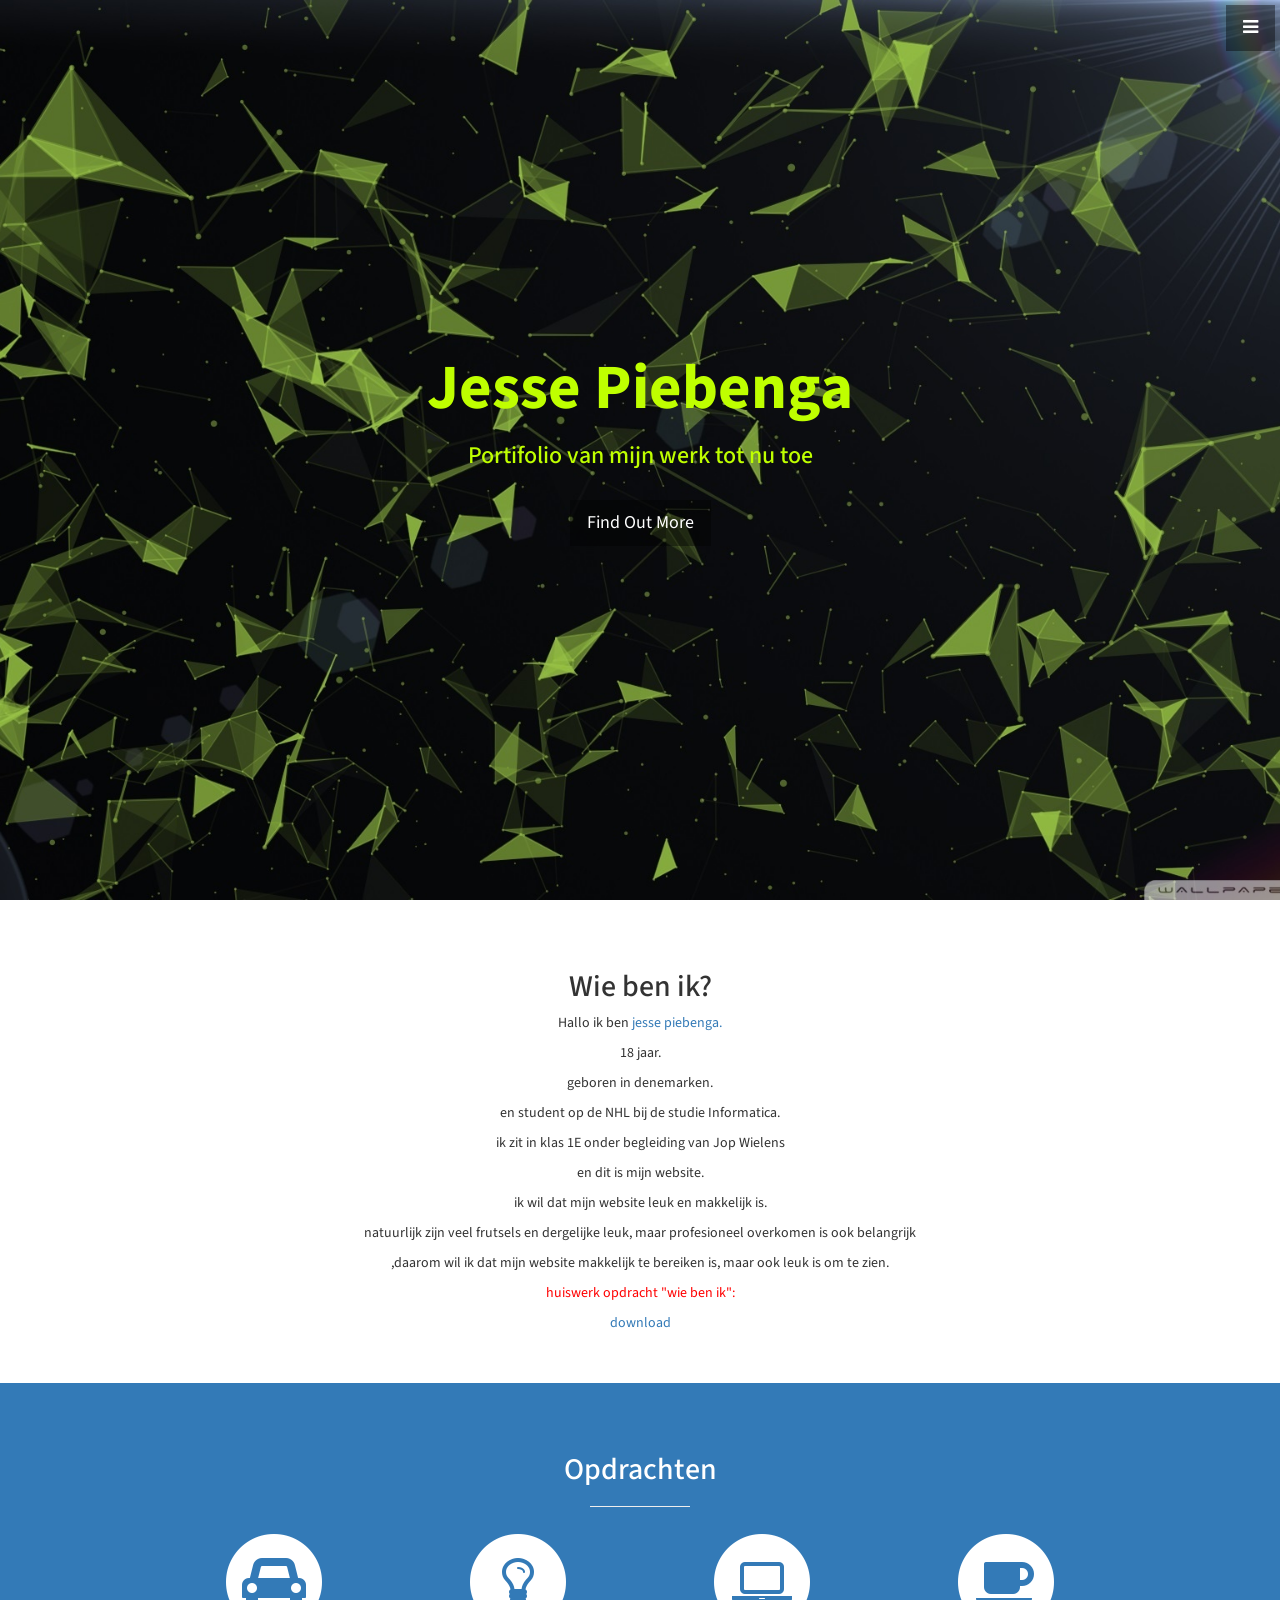
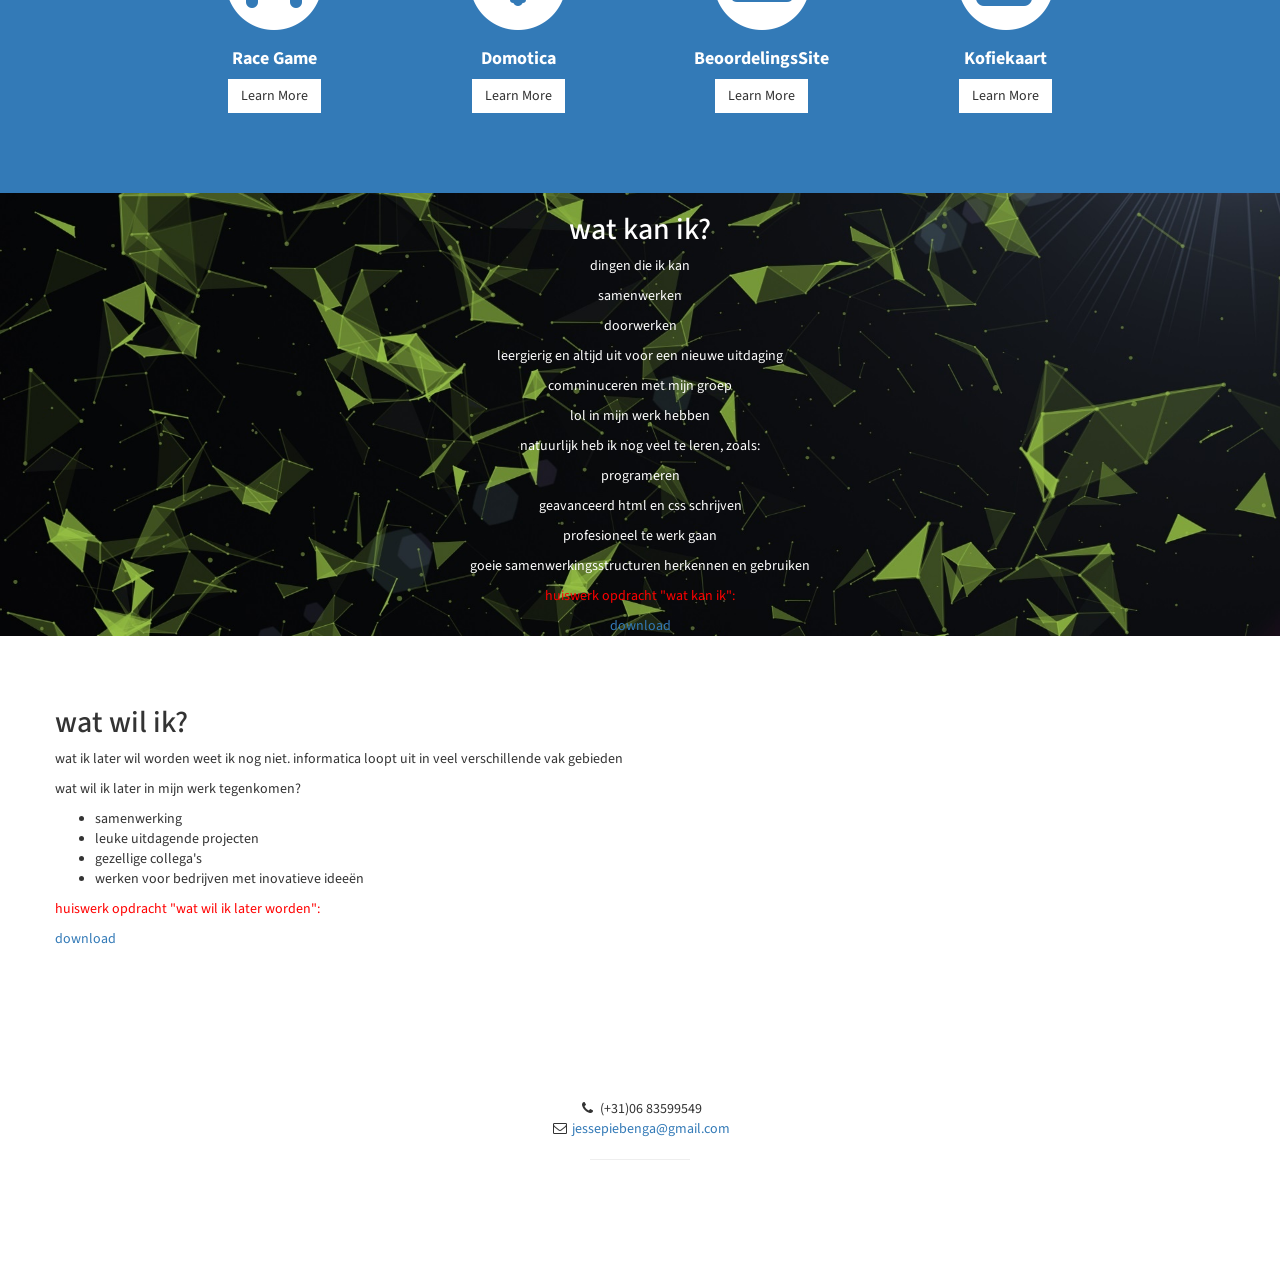
==== startbootstrap-stylish-portfolio-1.0.4/index.html @ 43514a0a "update 2.0" ====
<!DOCTYPE html>
<html lang="en">

<head>

    <meta charset="utf-8">
    <meta http-equiv="X-UA-Compatible" content="IE=edge">
    <meta name="viewport" content="width=device-width, initial-scale=1">
    <meta name="description" content="">
    <meta name="author" content="">

    <title>Portfolio Jesse</title>

    <!-- Bootstrap Core CSS -->
    <link href="css/bootstrap.min.css" rel="stylesheet">

    <!-- Custom CSS -->
    <link href="css/stylish-portfolio.css" rel="stylesheet">

    <!-- Custom Fonts -->
    <link href="font-awesome/css/font-awesome.min.css" rel="stylesheet" type="text/css">
    <link href="http://fonts.googleapis.com/css?family=Source+Sans+Pro:300,400,700,300italic,400italic,700italic" rel="stylesheet" type="text/css">

    <!-- HTML5 Shim and Respond.js IE8 support of HTML5 elements and media queries -->
    <!-- WARNING: Respond.js doesn't work if you view the page via file:// -->
    <!--[if lt IE 9]>
        <script src="https://oss.maxcdn.com/libs/html5shiv/3.7.0/html5shiv.js"></script>
        <script src="https://oss.maxcdn.com/libs/respond.js/1.4.2/respond.min.js"></script>
    <![endif]-->

</head>

<body>

    <!-- Navigation -->
    <a id="menu-toggle" href="#" class="btn btn-dark btn-lg toggle"><i class="fa fa-bars"></i></a>
    <nav id="sidebar-wrapper">
        <ul class="sidebar-nav">
            <a id="menu-close" href="#" class="btn btn-light btn-lg pull-right toggle"><i class="fa fa-times"></i></a>
            <li class="sidebar-brand">
                <a href="#top"  onclick = $("#menu-close").click(); >Jesse Piebenga</a>
            </li>
            <li>
                <a href="#top" onclick = $("#menu-close").click(); >Home</a>
            </li>
            <li>
                <a href="#about" onclick = $("#menu-close").click(); >wie ben ik?</a>
            </li>
            <li>
                <a href="#services" onclick = $("#menu-close").click(); >opdrachten</a>
            </li>
            <li>
                <a href="#portfolio" onclick = $("#menu-close").click(); >wat wil ik?</a>
            </li>
        </ul>
    </nav>

    <!-- Header -->
    <header id="top" class="header">
        <div class="text-vertical-center">
            <h1>Jesse Piebenga</h1>
            <h3 style="color: #bfff00">Portifolio van mijn werk tot nu toe</h3>
            <br>
            <a href="#about" class="btn btn-dark btn-lg">Find Out More</a>
        </div>
    </header>

    <!-- About -->
    <section id="about" class="about">
        <div class="container">
            <div class="row">
                <div class="col-lg-12 text-center">
                    <h2>Wie ben ik?</h2>
<p>Hallo ik ben <a href="https://nl.linkedin.com/in/jesse-piebenga-78885611b">jesse piebenga.</a></p>

<p>18 jaar.</p>

<p>geboren in denemarken.</p>

<p>en student op de NHL bij de studie Informatica.</p>

<p>ik zit in klas 1E onder begleiding van Jop Wielens</p>

<p>en dit is mijn website.</p>

<p>ik wil dat mijn website leuk en makkelijk is.</p>

<p>natuurlijk zijn veel frutsels en dergelijke leuk, maar profesioneel overkomen is ook belangrijk</p>

<p>,daarom wil ik dat mijn website makkelijk te bereiken is, maar ook leuk is om te zien.</p>
                    <p style=color:red;>huiswerk opdracht "wie ben ik":</p>    
        <a href="files/Huiswerkopdracht%201%20Wie%20ben%20ik%20(1).docx" target="_blank">download</a>
                </div>
            </div>
            <!-- /.row -->
        </div>
        <!-- /.container -->
    </section>

    <!-- Services -->
    <!-- The circle icons use Font Awesome's stacked icon classes. For more information, visit http://fontawesome.io/examples/ -->
    <section id="services" class="services bg-primary">
        <div class="container">
            <div class="row text-center">
                <div class="col-lg-10 col-lg-offset-1">
                    <h2>Opdrachten</h2>
                    <hr class="small">
                    <div class="row">
                        <div class="col-md-3 col-sm-6">
                            <div class="service-item">
                                <span class="fa-stack fa-4x">
                                <i class="fa fa-circle fa-stack-2x"></i>
                                <i class="fa fa-car fa-stack-1x text-primary"></i>
                            </span>
                                <h4>
                                    <strong>Race Game</strong>
                                </h4>
                                <p></p>
                                <a href="https://www.dropbox.com/s/9710xb7fjusqhs9/poster.jpg?dl=0" class="btn btn-light">Learn More</a>
                            </div>
                        </div>
                        <div class="col-md-3 col-sm-6">
                            <div class="service-item">
                                <span class="fa-stack fa-4x">
                                <i class="fa fa-circle fa-stack-2x"></i>
                                <i class="fa fa-lightbulb-o fa-stack-1x text-primary"></i>
                            </span>
                                <h4>
                                    <strong>Domotica</strong>
                                </h4>
                                <p></p>
                                <a href="http://youtu.be/pyL3Z1ldMC4" class="btn btn-light">Learn More</a>
                            </div>
                        </div>
                        <div class="col-md-3 col-sm-6">
                            <div class="service-item">
                                <span class="fa-stack fa-4x">
                                <i class="fa fa-circle fa-stack-2x"></i>
                                <i class="fa fa-laptop fa-stack-1x text-primary"></i>
                            </span>
                                <h4>
                                    <strong>BeoordelingsSite</strong>
                                </h4>
                                <p></p>
                                <a href="https://www.dropbox.com/sh/o36e5b99x4d48sy/AACQuQvAqIYvbNmlGFSufZ0ha?dl=0" class="btn btn-light">Learn More</a>
                            </div>
                        </div>
                        <div class="col-md-3 col-sm-6">
                            <div class="service-item">
                                <span class="fa-stack fa-4x">
                                <i class="fa fa-circle fa-stack-2x"></i>
                                <i class="fa fa-coffee fa-stack-1x text-primary"></i>
                            </span>
                                <h4>
                                    <strong>Kofiekaart</strong>
                                </h4>
                                <p></p>
                                <a href="#" class="btn btn-light">Learn More</a>
                            </div>
                        </div>
                    </div>
                    <!-- /.row (nested) -->
                </div>
                <!-- /.col-lg-10 -->
            </div>
            <!-- /.row -->
        </div>
        <!-- /.container -->
    </section>

    <!-- Callout -->
    <aside class="callout">
        <div class="text-vertical-center">
            <h2>wat kan ik?</h2>
    <p>dingen die ik kan<p>
        <p>samenwerken</p>
        <p>doorwerken</p>
        <p>leergierig en altijd uit voor een nieuwe uitdaging</p>
        <p>comminuceren met mijn groep</p>
        <p> lol in mijn werk hebben</p>
        
        <p>natuurlijk heb ik nog veel te leren, zoals:</p>
        <p>programeren</p>
            <p>geavanceerd html en css schrijven</p>
            <p>profesioneel te werk gaan</p>
            <p>goeie samenwerkingsstructuren herkennen en gebruiken</p>
        
        <div>
        <p style=color:red;>huiswerk opdracht "wat kan ik":</p>    
        <a href="files/Huiswerkopdracht%202%20Wat%20kan%20ik.docx" target="_blank">download</a>
        </div>
    </aside>

    <!-- Portfolio -->
    <section id="portfolio" class="portfolio">
        <div class="container">
            <div class="row">
                <h2>wat wil ik?</h2>
    <p> wat ik later wil worden weet ik nog niet. informatica loopt uit in veel verschillende vak gebieden</p>    
    <p>wat wil ik later in mijn werk tegenkomen?<p>
        <ul>
        <li>samenwerking</li>
        <li>leuke uitdagende projecten</li>
        <li> gezellige collega's</li>
        <li>werken voor bedrijven met inovatieve ideeën</li>
        </ul>
        <p style=color:red;>huiswerk opdracht "wat wil ik later worden":</p>    
        <a href="files/Huiswerkopdracht%203%20Wat%20wil%20ik%20worden.docx" target="_blank">download</a>
        
                </div>
        </div>
        <!-- /.container -->
    </section>


    <!-- Footer -->
    <footer>
        <div class="container">
            <div class="row">
                <div class="col-lg-10 col-lg-offset-1 text-center">
                    <ul class="list-unstyled">
                        <li><i class="fa fa-phone fa-fw"></i> (+31)06 83599549</li>
                        <li><i class="fa fa-envelope-o fa-fw"></i>  <a href="mailto:jessepiebenga@gmail.com">jessepiebenga@gmail.com</a>
                        </li>
                    </ul>
                    <hr class="small">
                </div>
            </div>
        </div>
    </footer>

    <!-- jQuery -->
    <script src="js/jquery.js"></script>

    <!-- Bootstrap Core JavaScript -->
    <script src="js/bootstrap.min.js"></script>

    <!-- Custom Theme JavaScript -->
    <script>
    // Closes the sidebar menu
    $("#menu-close").click(function(e) {
        e.preventDefault();
        $("#sidebar-wrapper").toggleClass("active");
    });

    // Opens the sidebar menu
    $("#menu-toggle").click(function(e) {
        e.preventDefault();
        $("#sidebar-wrapper").toggleClass("active");
    });

    // Scrolls to the selected menu item on the page
    $(function() {
        $('a[href*=#]:not([href=#])').click(function() {
            if (location.pathname.replace(/^\//, '') == this.pathname.replace(/^\//, '') || location.hostname == this.hostname) {

                var target = $(this.hash);
                target = target.length ? target : $('[name=' + this.hash.slice(1) + ']');
                if (target.length) {
                    $('html,body').animate({
                        scrollTop: target.offset().top
                    }, 1000);
                    return false;
                }
            }
        });
    });
    </script>

</body>

</html>
---- startbootstrap-stylish-portfolio-1.0.4/css/stylish-portfolio.css ----
/*!
 * Start Bootstrap - Stylish Portfolio Bootstrap Theme (http://startbootstrap.com)
 * Code licensed under the Apache License v2.0.
 * For details, see http://www.apache.org/licenses/LICENSE-2.0.
 */

/* Global Styles */

html,
body {
    width: 100%;
    height: 100%;
}

body {
    font-family: "Source Sans Pro","Helvetica Neue",Helvetica,Arial,sans-serif;
}

.text-vertical-center {
    display: table-cell;
    text-align: center;
    vertical-align: middle;
}

.text-vertical-center h1 {
    margin: 0;
    padding: 0;
    font-size: 4.5em;
    font-weight: 700;
    color:  #bfff00;
}

/* Custom Button Styles */

.btn-dark {
    border-radius: 0;
    color: #fff;
    background-color: rgba(0,0,0,0.4);
}

.btn-dark:hover,
.btn-dark:focus,
.btn-dark:active {
    color: #fff;
    background-color: rgba(0,0,0,0.7);
}

.btn-light {
    border-radius: 0;
    color: #333;
    background-color: rgb(255,255,255);
}

.btn-light:hover,
.btn-light:focus,
.btn-light:active {
    color: #333;
    background-color: rgba(255,255,255,0.8);
}

/* Custom Horizontal Rule */

hr.small {
    max-width: 100px;
}

/* Side Menu */

#sidebar-wrapper {
    z-index: 1000;
    position: fixed;
    right: 0;
    width: 250px;
    height: 100%;
    margin-right: -250px;
    overflow-y: auto;
    background: #222;
    -webkit-transition: all 0.4s ease 0s;
    -moz-transition: all 0.4s ease 0s;
    -ms-transition: all 0.4s ease 0s;
    -o-transition: all 0.4s ease 0s;
    transition: all 0.4s ease 0s;
}

.sidebar-nav {
    position: absolute;
    top: 0;
    width: 250px;
    margin: 0;
    padding: 0;
    list-style: none;
}

.sidebar-nav li {
    text-indent: 20px;
    line-height: 40px;
}

.sidebar-nav li a {
    display: block;
    text-decoration: none;
    color: #999;
}

.sidebar-nav li a:hover {
    text-decoration: none;
    color: #fff;
    background: rgba(255,255,255,0.2);
}

.sidebar-nav li a:active,
.sidebar-nav li a:focus {
    text-decoration: none;
}

.sidebar-nav > .sidebar-brand {
    height: 55px;
    font-size: 18px;
    line-height: 55px;
}

.sidebar-nav > .sidebar-brand a {
    color: #999;
}

.sidebar-nav > .sidebar-brand a:hover {
    color: #fff;
    background: none;
}

#menu-toggle {
    z-index: 1;
    position: fixed;
    top: 0;
    right: 0;
}

#sidebar-wrapper.active {
    right: 250px;
    width: 250px;
    -webkit-transition: all 0.4s ease 0s;
    -moz-transition: all 0.4s ease 0s;
    -ms-transition: all 0.4s ease 0s;
    -o-transition: all 0.4s ease 0s;
    transition: all 0.4s ease 0s;
}

.toggle {
    margin: 5px 5px 0 0;
}

/* Header */

.header {
    display: table;
    position: relative;
    width: 100%;
    height: 100%;
    background: url(../img/bg.jpg) no-repeat center center scroll;
    -webkit-background-size: cover;
    -moz-background-size: cover;
    background-size: cover;
    -o-background-size: cover;
}

/* About */

.about {
    padding: 50px 0;
}

/* Services */

.services {
    padding: 50px 0;
}

.service-item {
    margin-bottom: 30px;
}

/* Callout */

.callout {
    display: table;
    width: 100%;
    height: 400px;
    color: #fff;
    background: url(../img/bg.jpg) no-repeat center center scroll;
    -webkit-background-size: cover;
    -moz-background-size: cover;
    background-size: cover;
    -o-background-size: cover;
}

/* Portfolio */

.portfolio {
    padding: 50px 0;
}

.portfolio-item {
    margin-bottom: 30px;
}

.img-portfolio {
    margin: 0 auto;
}

.img-portfolio:hover {
    opacity: 0.8;
}

/* Call to Action */

.call-to-action {
    padding: 50px 0;
}

.call-to-action .btn {
    margin: 10px;
}

/* Map */

.map {
    height: 500px;
}

@media(max-width:768px) {
    .map {
        height: 75%;
    }
}

/* Footer */

footer {
    padding: 100px 0;
}
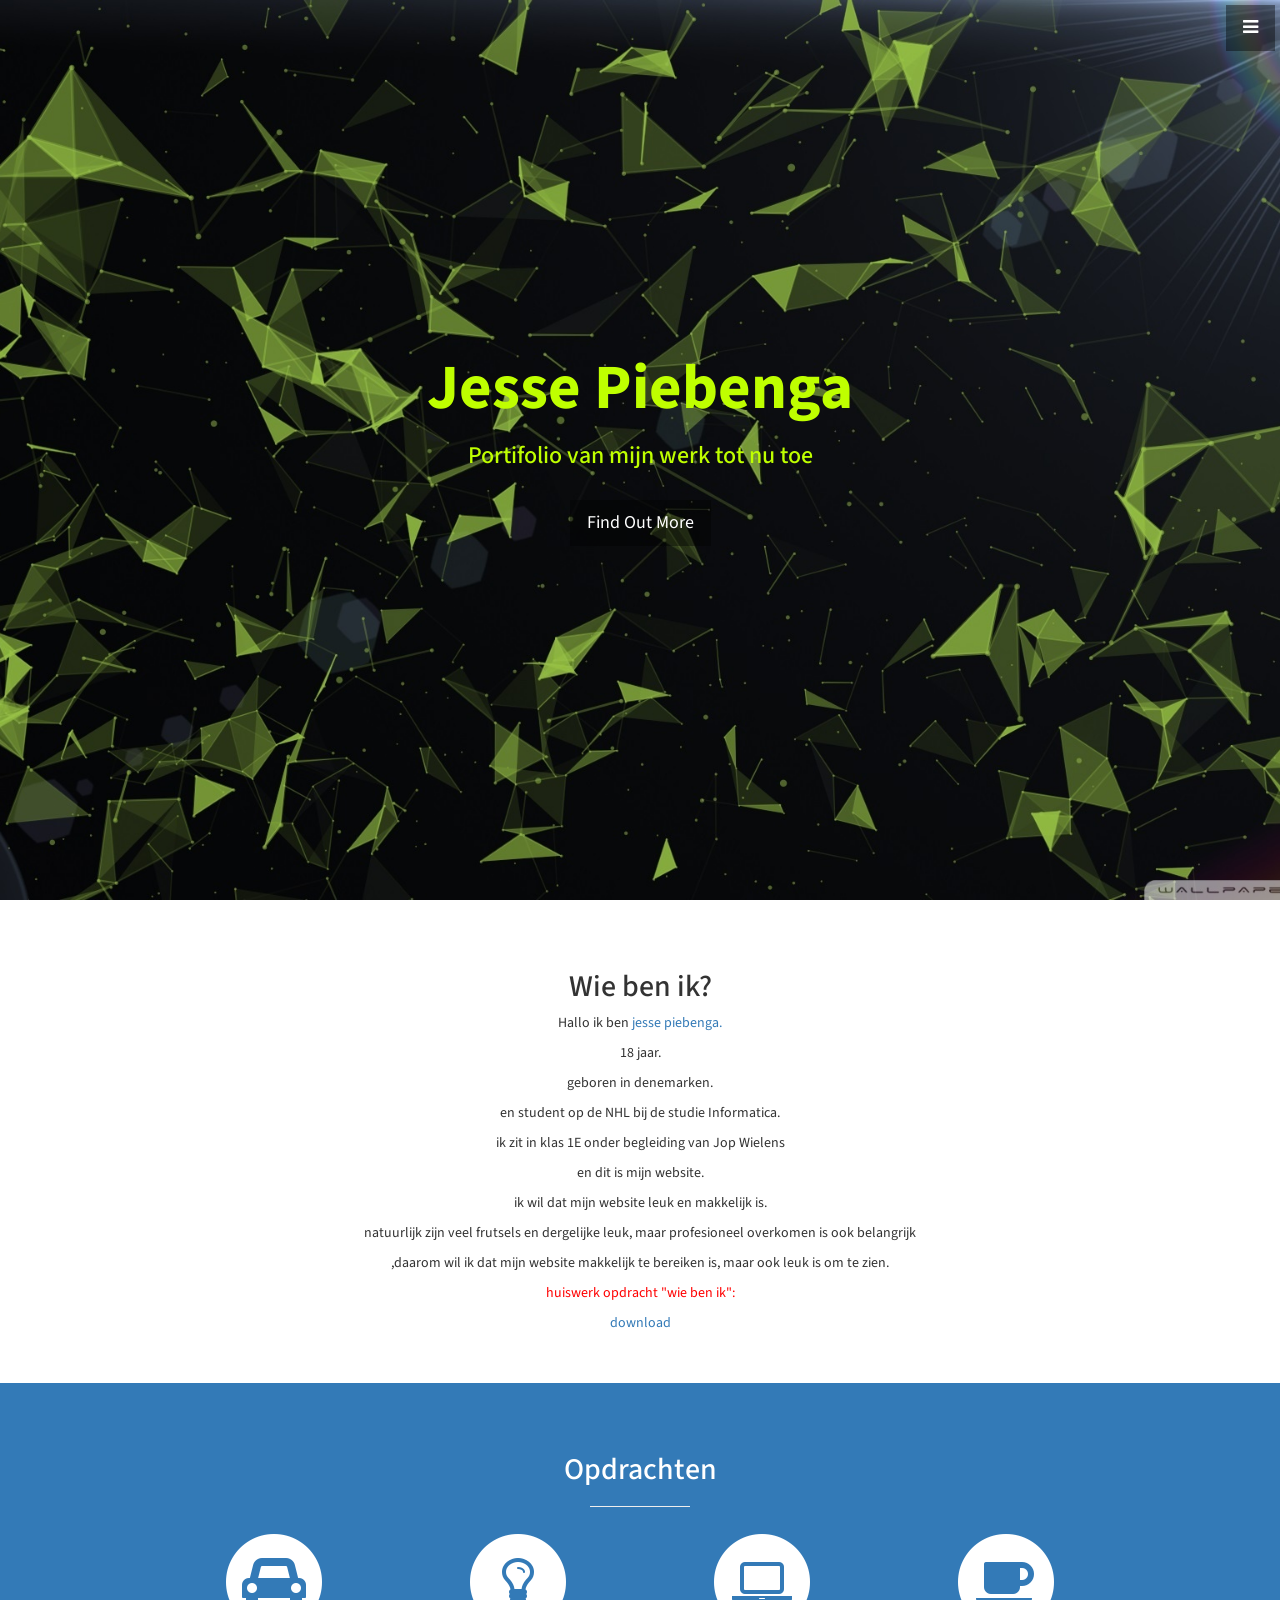
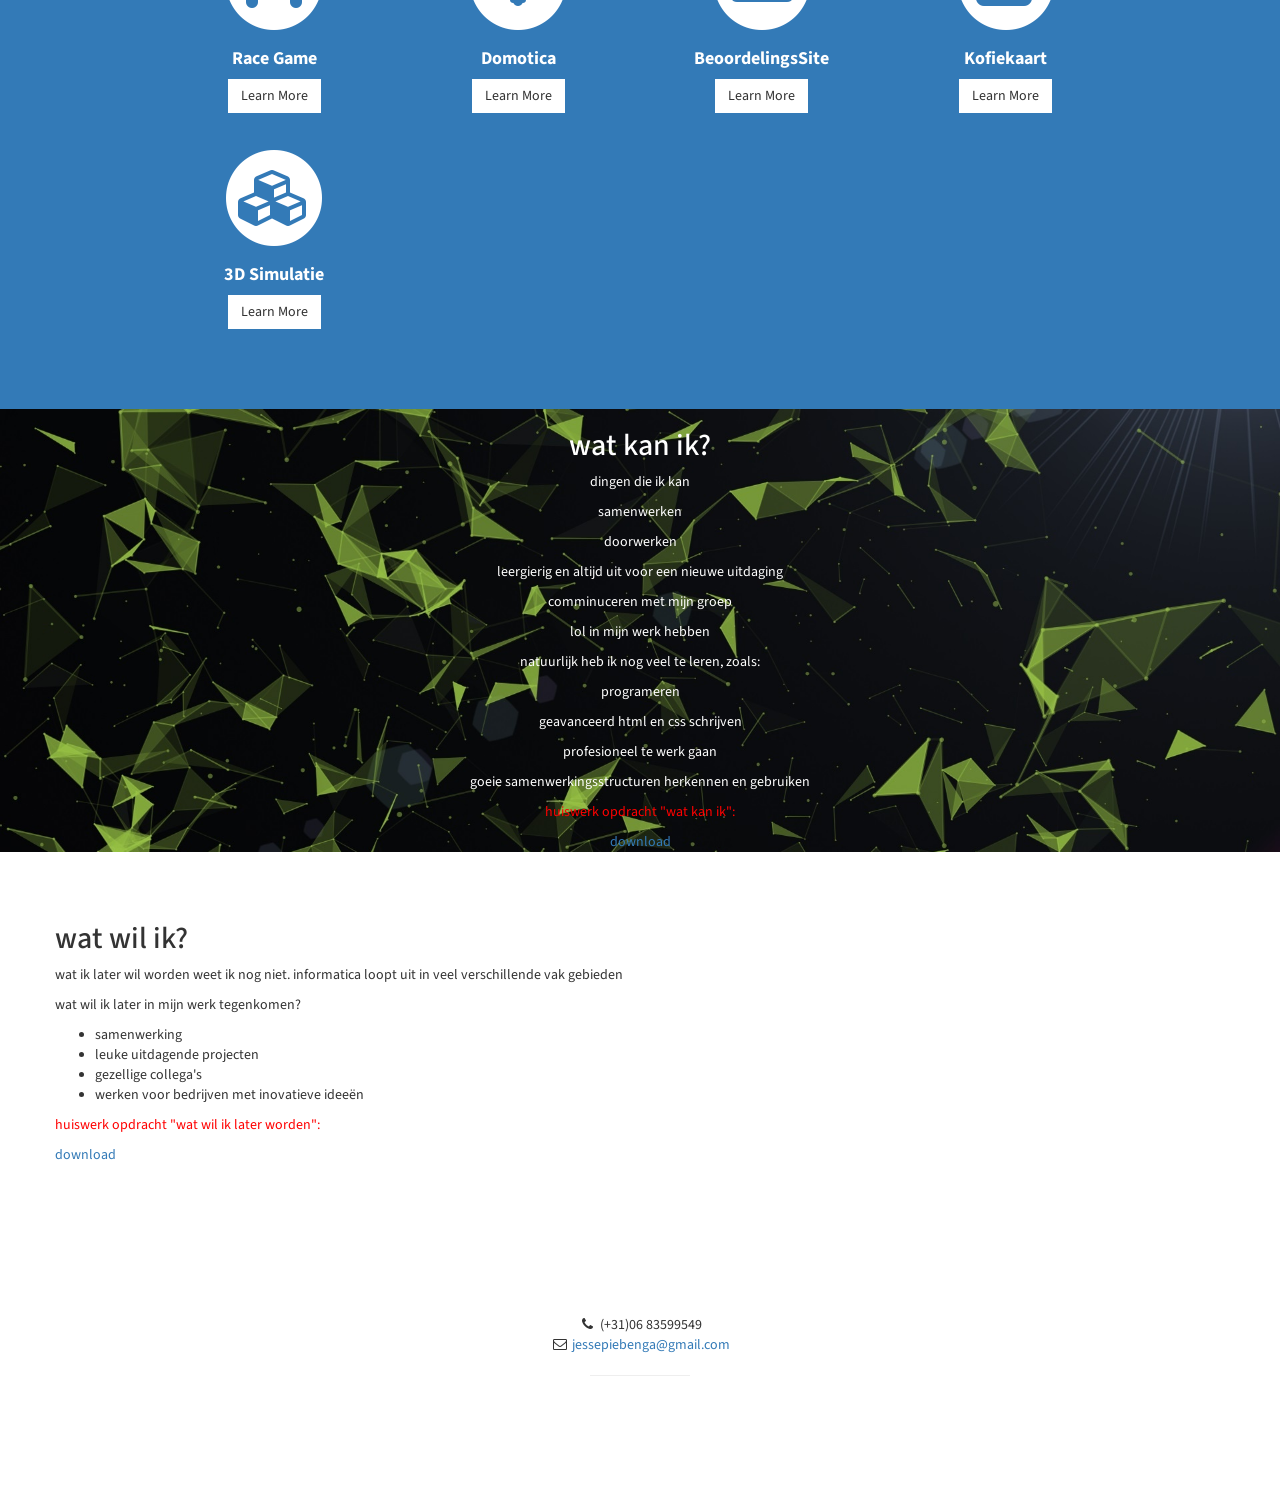
==== commit e64d98b8: "3d sim" ====
--- a/startbootstrap-stylish-portfolio-1.0.4/index.html
+++ b/startbootstrap-stylish-portfolio-1.0.4/index.html
@@ -156,6 +156,19 @@
                                 </h4>
                                 <p></p>
                                 <a href="#" class="btn btn-light">Learn More</a>
+                            </div>
+                        </div>
+                        <div class="col-md-3 col-sm-6">
+                            <div class="service-item">
+                                <span class="fa-stack fa-4x">
+                                <i class="fa fa-circle fa-stack-2x"></i>
+                                <i class="fa fa-cubes fa-stack-1x text-primary"></i>
+                            </span>
+                                <h4>
+                                    <strong>3D Simulatie</strong>
+                                </h4>
+                                <p></p>
+                                <a href="http://portfoliowjz.azurewebsites.net" class="btn btn-light">Learn More</a>
                             </div>
                         </div>
                     </div>
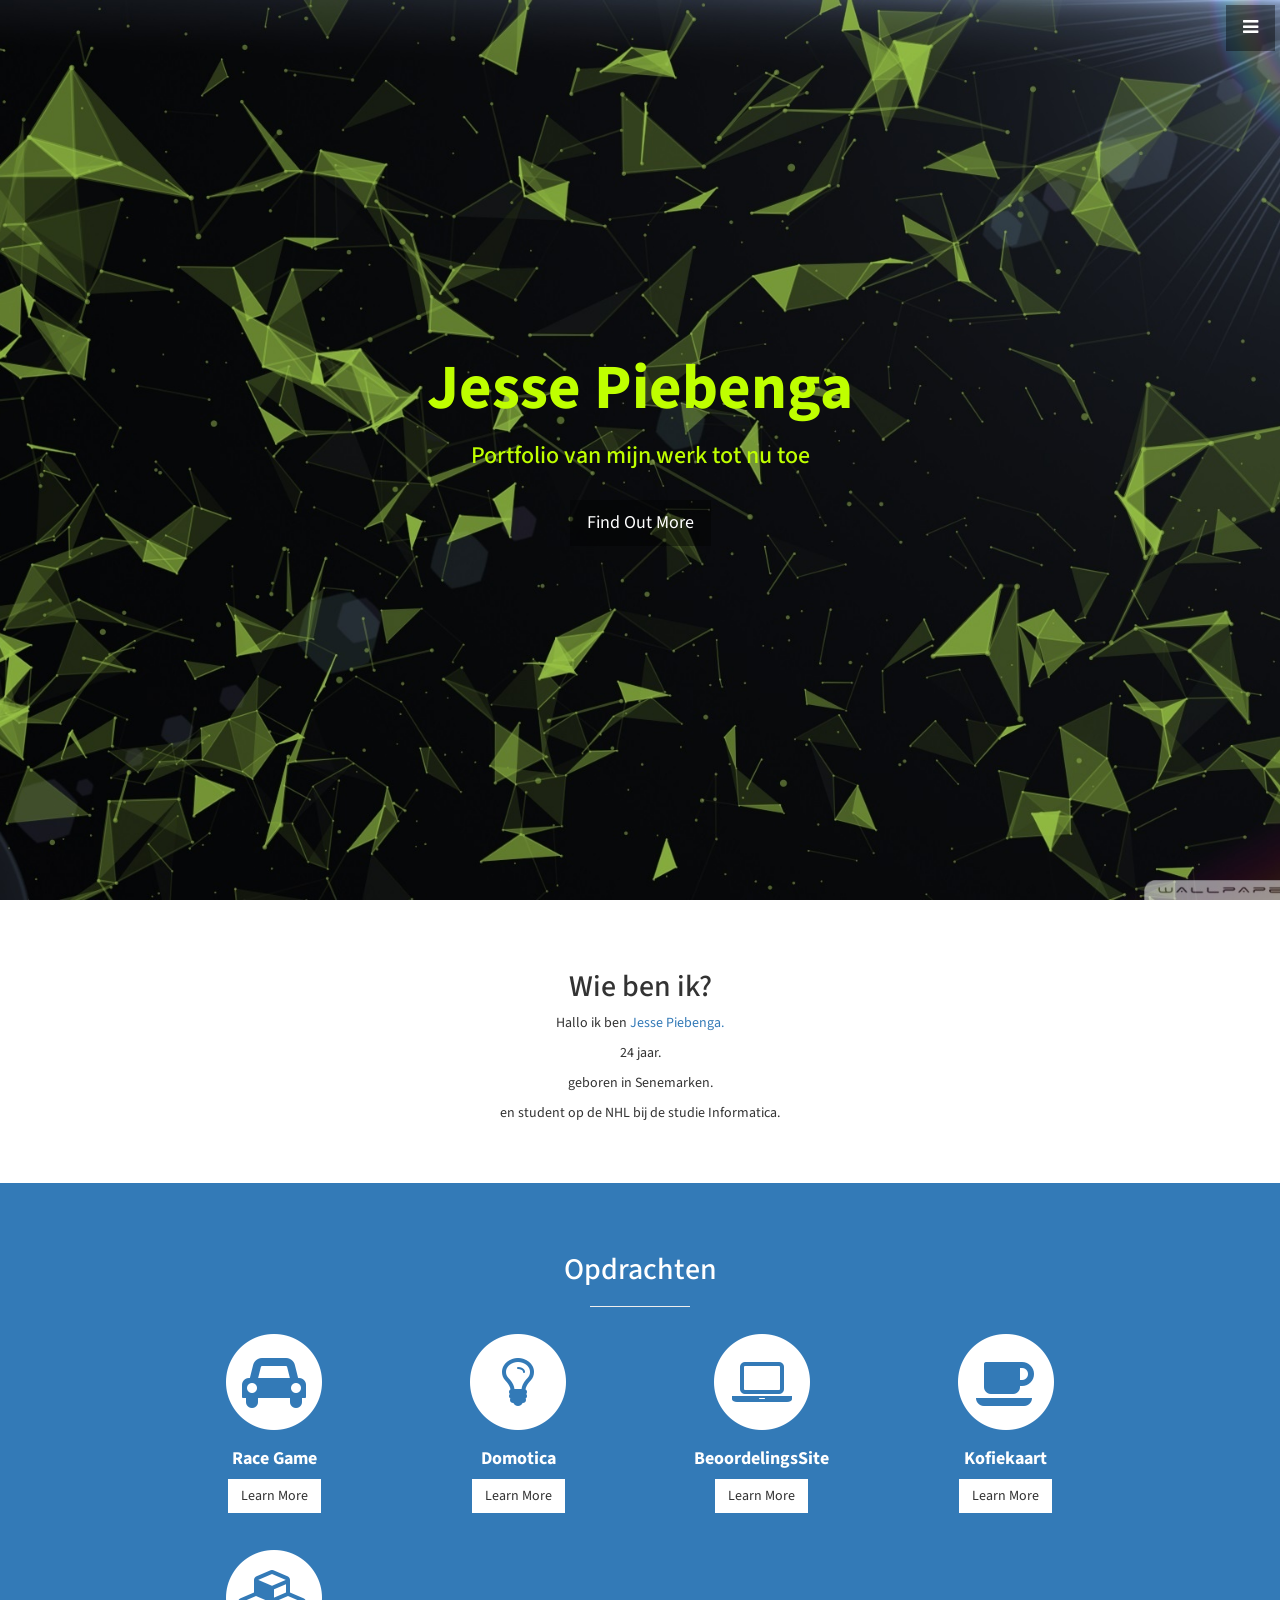
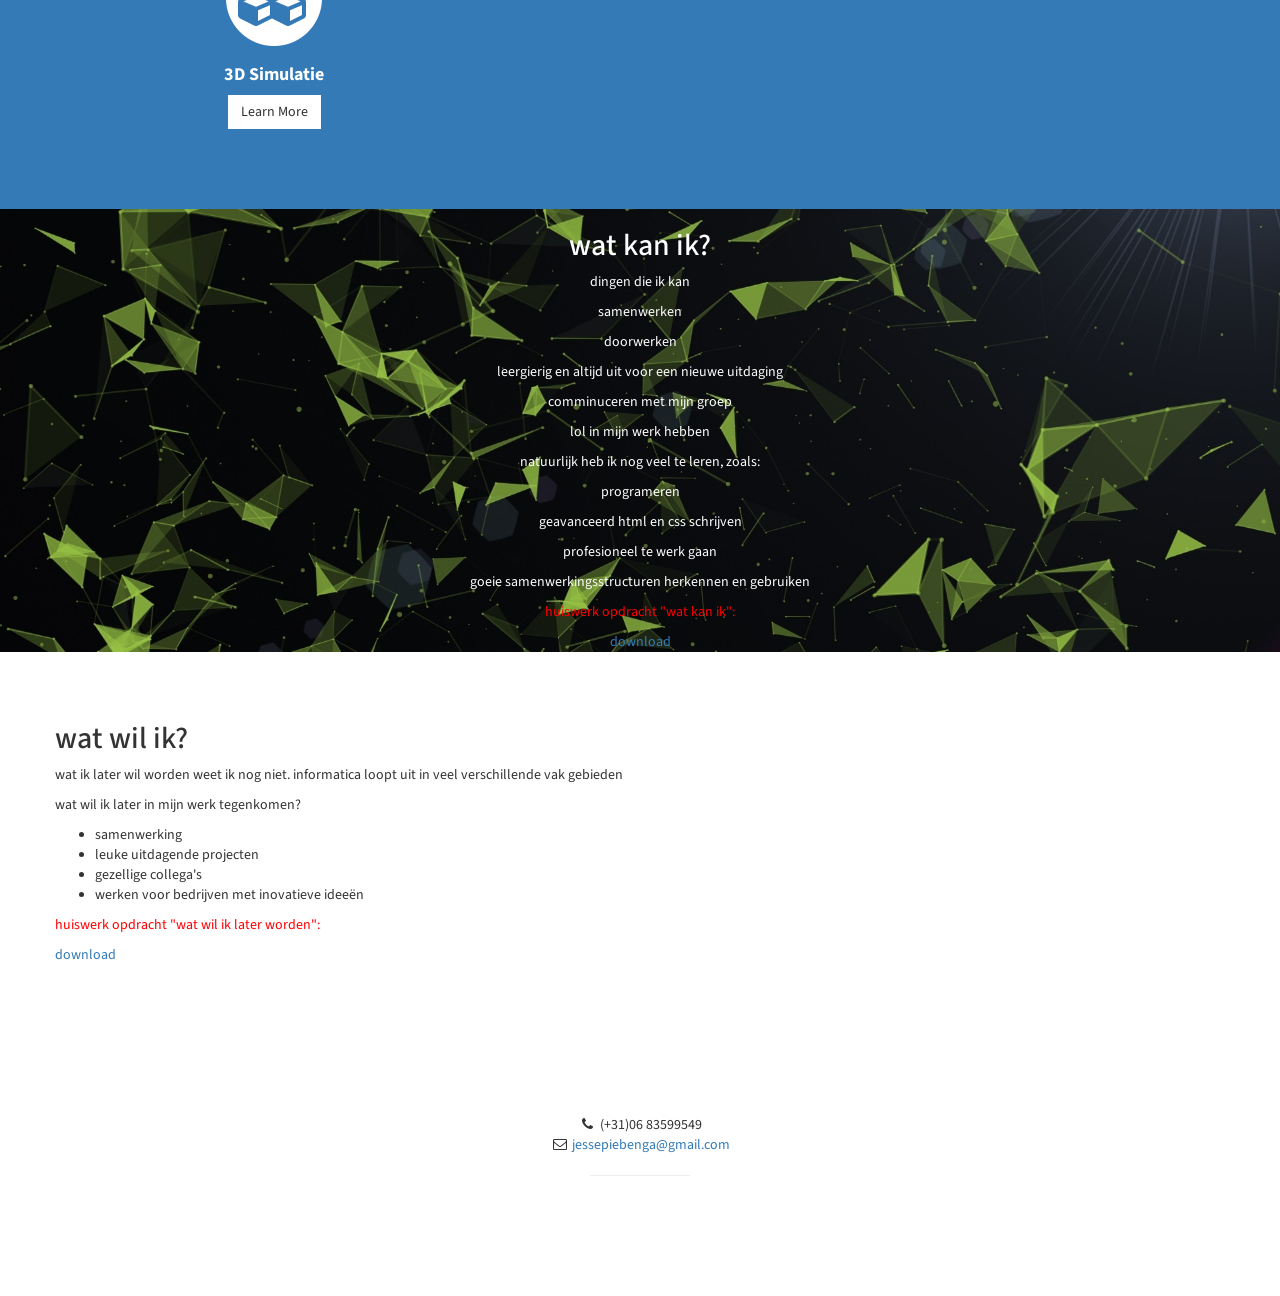
==== commit 64bb9c37: "Update index.html" ====
--- a/startbootstrap-stylish-portfolio-1.0.4/index.html
+++ b/startbootstrap-stylish-portfolio-1.0.4/index.html
@@ -59,7 +59,7 @@
     <header id="top" class="header">
         <div class="text-vertical-center">
             <h1>Jesse Piebenga</h1>
-            <h3 style="color: #bfff00">Portifolio van mijn werk tot nu toe</h3>
+            <h3 style="color: #bfff00">Portfolio van mijn werk tot nu toe</h3>
             <br>
             <a href="#about" class="btn btn-dark btn-lg">Find Out More</a>
         </div>
@@ -71,25 +71,14 @@
             <div class="row">
                 <div class="col-lg-12 text-center">
                     <h2>Wie ben ik?</h2>
-<p>Hallo ik ben <a href="https://nl.linkedin.com/in/jesse-piebenga-78885611b">jesse piebenga.</a></p>
-
-<p>18 jaar.</p>
-
-<p>geboren in denemarken.</p>
+<p>Hallo ik ben <a href="https://nl.linkedin.com/in/jesse-piebenga-78885611b">Jesse Piebenga.</a></p>
+
+<p>24 jaar.</p>
+
+<p>geboren in Senemarken.</p>
 
 <p>en student op de NHL bij de studie Informatica.</p>
 
-<p>ik zit in klas 1E onder begleiding van Jop Wielens</p>
-
-<p>en dit is mijn website.</p>
-
-<p>ik wil dat mijn website leuk en makkelijk is.</p>
-
-<p>natuurlijk zijn veel frutsels en dergelijke leuk, maar profesioneel overkomen is ook belangrijk</p>
-
-<p>,daarom wil ik dat mijn website makkelijk te bereiken is, maar ook leuk is om te zien.</p>
-                    <p style=color:red;>huiswerk opdracht "wie ben ik":</p>    
-        <a href="files/Huiswerkopdracht%201%20Wie%20ben%20ik%20(1).docx" target="_blank">download</a>
                 </div>
             </div>
             <!-- /.row -->
@@ -202,6 +191,7 @@
         <p style=color:red;>huiswerk opdracht "wat kan ik":</p>    
         <a href="files/Huiswerkopdracht%202%20Wat%20kan%20ik.docx" target="_blank">download</a>
         </div>
+        </div>
     </aside>
 
     <!-- Portfolio -->
